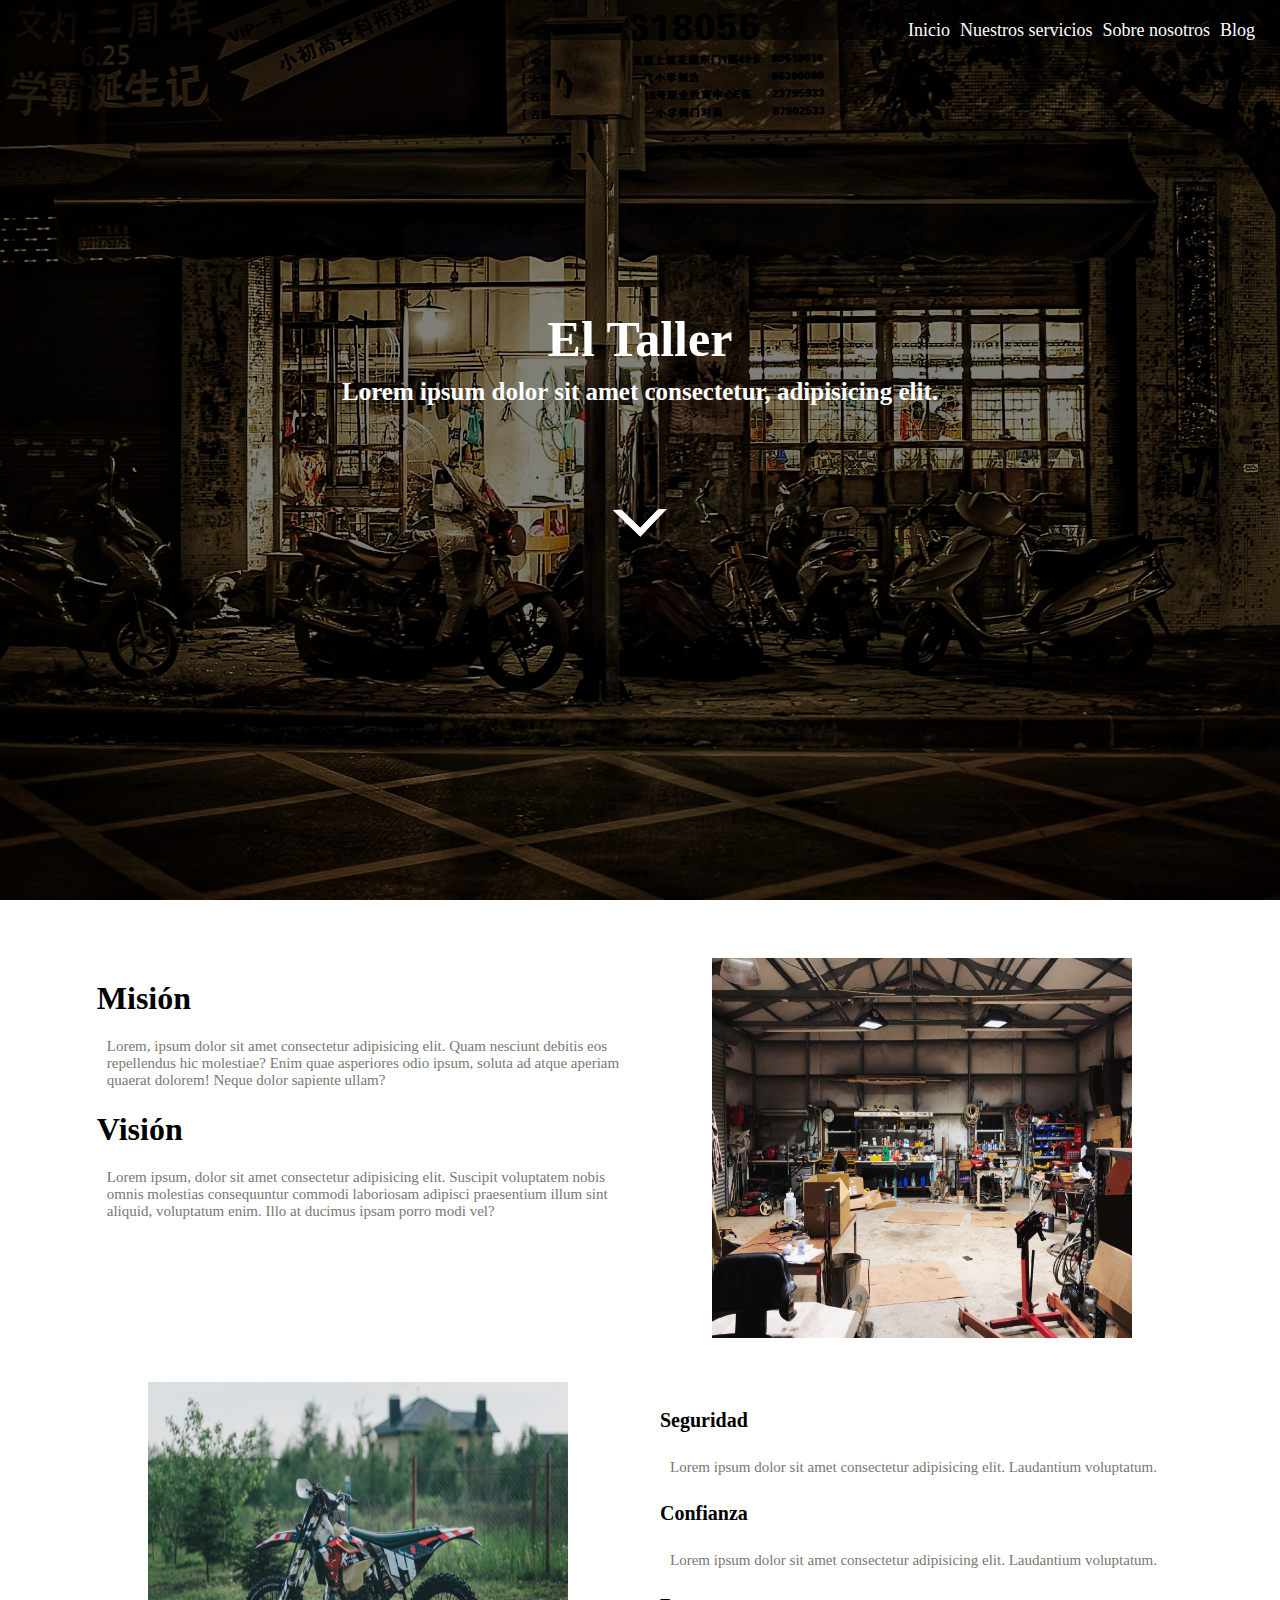
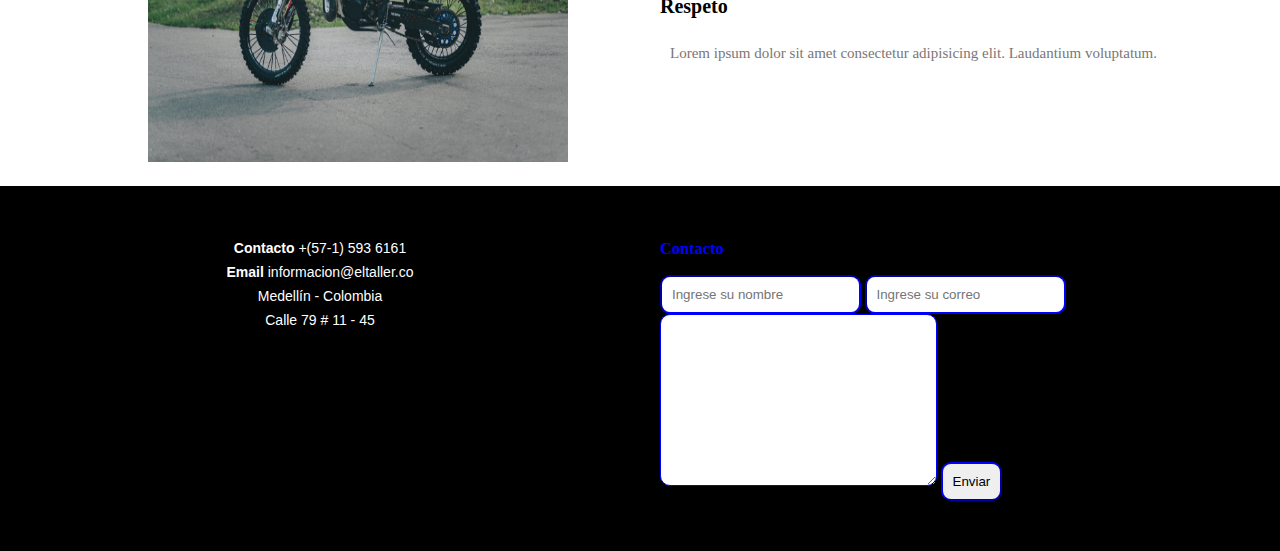
==== index.html @ 3cdd8216 "modificacion> footer y javascript" ====
<!DOCTYPE html>
<html lang="en">
  <head>
    <meta charset="UTF-8" />
    <meta name="viewport" content="width=device-width, initial-scale=1.0" />
    <title>El Taller</title>
    <!-- <style>
      nav > ul {
        float: right;
        display: flex;
        margin: 0;
        list-style-type: none;
      }
      nav > ul > li {
        padding: 10px;
        position: relative;
      }

      nav > ul > li > a {
        color: red;
        text-decoration: none;
      }
    </style> -->
    <link
      rel="stylesheet"
      href="https://pro.fontawesome.com/releases/v5.10.0/css/all.css"
      integrity="sha384-AYmEC3Yw5cVb3ZcuHtOA93w35dYTsvhLPVnYs9eStHfGJvOvKxVfELGroGkvsg+p"
      crossorigin="anonymous"
    />

    <link rel="stylesheet" href="/assets/css/main.css" />

  </head>
  <body>
    <section id="app">
      <header id="header">
        <nav class="nav-menu">
          <ul>
            <li><a href="/">Inicio</a></li>
            <li><a href="/pages/servicios.html">Nuestros servicios</a></li>
            <li><a href="/#nosotros">Sobre nosotros</a></li>
            <li><a href="/pages/blog">Blog</a></li>
          </ul>
        </nav>
      </header>

      <div id="titulo">
        <center>
          <h1>El Taller</h1>
          <h2>Lorem ipsum dolor sit amet consectetur, adipisicing elit.</h2>
        </center>
        <br />
        <br />
        <br />
        <!-- <br />
        <br />
        <br />
        <br /> -->
        <div id="arrowAnim">
          <div class="arrowSliding">
            <div class="arrow"></div>
          </div>
          <div class="arrowSliding">
            <div class="arrow"></div>
          </div>
        </div>
        <!-- <center>
          <span> &#8595;</span>
        </center> -->
      </div>
    </section>
    <section id="sobre-nosotros">
      <div class="row">
        <div class="column">
          <h1>Misión</h1>
          <p>
            Lorem, ipsum dolor sit amet consectetur adipisicing elit. Quam nesciunt
            debitis eos repellendus hic molestiae? Enim quae asperiores odio ipsum, soluta
            ad atque aperiam quaerat dolorem! Neque dolor sapiente ullam?
          </p>
          <h1>Visión</h1>
          <p>
            Lorem ipsum, dolor sit amet consectetur adipisicing elit. Suscipit voluptatem
            nobis omnis molestias consequuntur commodi laboriosam adipisci praesentium
            illum sint aliquid, voluptatum enim. Illo at ducimus ipsam porro modi vel?
          </p>
        </div>
        <div class="column">
          <center>
            <img src="/public/images/16.jpg" width="420" height="380" />
          </center>
        </div>
      </div>

      <div class="row">
        <div class="column">
          <center>
            <img src="/public/images/06.jpg" width="420" height="380" />
          </center>
        </div>
        <div class="column">
          <ul>
            <li>
              <i class="fas fa-motorcycle"></i>
              <h4>Seguridad</h4>
              <p>
                Lorem ipsum dolor sit amet consectetur adipisicing elit. Laudantium
                voluptatum.
              </p>
            </li>
            <li>
              <i class="fas fa-motorcycle"></i>

              <h4>Confianza</h4>
              <p>
                Lorem ipsum dolor sit amet consectetur adipisicing elit. Laudantium
                voluptatum.
              </p>
            </li>
            <li>
              <i class="fas fa-motorcycle"></i>

              <h4>Respeto</h4>
              <p>
                Lorem ipsum dolor sit amet consectetur adipisicing elit. Laudantium
                voluptatum.
              </p>
            </li>
          </ul>
        </div>
      </div>
    </section>

    <!-- Etiqueta sin contenido -->
    <!-- <hr /> -->
    <footer id="footer">
      <br />
      <div class="row">
        <div class="column">
          <center>
            <p>
              <strong>Contacto </strong> +(57-1) 593 6161<br />
              <strong>Email </strong> informacion@eltaller.co<br />
              Medellín - Colombia<br />
              Calle 79 # 11 - 45
              <div class="social-links mt-3">
                <a href="#" class="twitter"><i class="fab fa-twitter"></i></a>
                <a href="#" class="facebook"><i class="fab fa-facebook"></i></a>
                <a href="#" class="instagram"><i class="fab fa-instagram"></i></a>
                <a href="#" class="google-plus"><i class="fab fa-skype"></i></a>
                <a href="#" class="linkedin"><i class="fab fa-linkedin"></i></a>
              </div>
            </p>
    
    
          </center>
        </div>
        <div class="column">
            <h3 style="color:blue;">Contacto</h3>
                <form action="javascript:void(0)" onsubmit="metodos.capturarDatos3()">
              <input required type="text" id="txtNombre" placeholder="Ingrese su nombre">
              <input required type="email" id="txtCorreo" placeholder="Ingrese su correo">
              <textarea required name="" id="txtMensaje" cols="30" rows="10"></textarea>
              <input type="submit" value="Enviar" id="btnEnviar" />
          </form>
        </div>
      </div>
    </footer>
    <script>
      console.log("Desde el body");
    </script>
    <script src="./assets/js/main.js"></script>

  </body>
</html>
---- assets/css/main.css ----
body {
  margin: 0;
  padding: 0;
}

#header {
  padding: 20px;
  background-color: rgba(0, 0, 0, 0.5);
  position: relative;
  right: 0px;
}

.nav-menu ul {
  list-style-type: none;
  margin: 0;
  padding: 0;
  display: flex;
  float: right;
}

.nav-menu > ul > li {
  margin-left: 5px;
  margin-right: 5px;
}

.nav-menu a {
  color: #fff;
  text-decoration: none;
  font-size: 18px;
  margin-bottom: 10px;
}

.nav-menu a:hover {
  color: yellow;
}

#app {
  background: url("/public/images/07.jpg");
  background-size: cover;
  width: 100%;
  height: 100vh;
}

#app:before {
  content: "";
  background: rgba(0, 0, 0, 0.5);
  bottom: 0;
  right: 0;
  top: 0;
  left: 0;
  position: absolute;
}

#titulo {
  position: relative;
  margin-top: 30vh;
}

#titulo h1 {
  color: #fff;
  font-size: 50px;
  margin: 10px;
}

#titulo h2 {
  color: #fff;
  margin: 0px;
  font-size: 25px;
}

#titulo span {
  color: #fff;
  margin-top: 20px;
  padding: 20px;
  font-size: 50px;
}

#sobre-nosotros {
  margin: 3% 6% 0px 6%;
}

#sobre-nosotros h4 {
  font-size: 20px;
}

#sobre-nosotros ul {
  list-style-type: none;
  margin: 0px;
  padding: 0px;
}

#sobre-nosotros p {
  font-size: 15px;
  margin-left: 10px;
  color: #7a7676;
}

#sobre-nosotros i {
  font-size: 20px;
  float: left;
  margin-left: 5px;
  margin-right: 5px;
  color: #c7cf4e;
}

.row {
  display: flex;
}

.column {
  flex: 50%;
  padding: 20px;
}

#arrowAnim {
  display: flex;
  justify-content: center;
  align-items: center;
  position: relative;
  top: 50px;
}

.arrow {
  width: 2vw;
  height: 2vw;
  border: 0.5vw solid;
  border-color: white transparent transparent white;
  transform: rotate(-136deg);
}

.arrowSliding {
  position: absolute;
  /* -webkit-animation: slide 4s linear infinite; */
  animation: slide 4s linear infinite;
}

@keyframes slide {
  0% {
    opacity: 0;
    transform: translateY(-4vw);
  }
  20% {
    opacity: 1;
    transform: translateY(-1vw);
  }
  80% {
    opacity: 1;
    transform: translateY(1vw);
  }
  100% {
    opacity: 0;
    transform: translateY(4vw);
  }
}
#footer {
  background: black;
  padding: 0 0 30px 0;
  color: #fff;
  font-size: 14px;
}

#footer p {
  line-height: 24px;
  font-family: "Comic Sans MS", sans-serif;
}

#footer i {
  font-size: 28px;
  margin: 5px;
  color: #fff;
}

input,
textarea {
  border-radius: 10px;
  padding: 10px;
  border-color: blue;
}
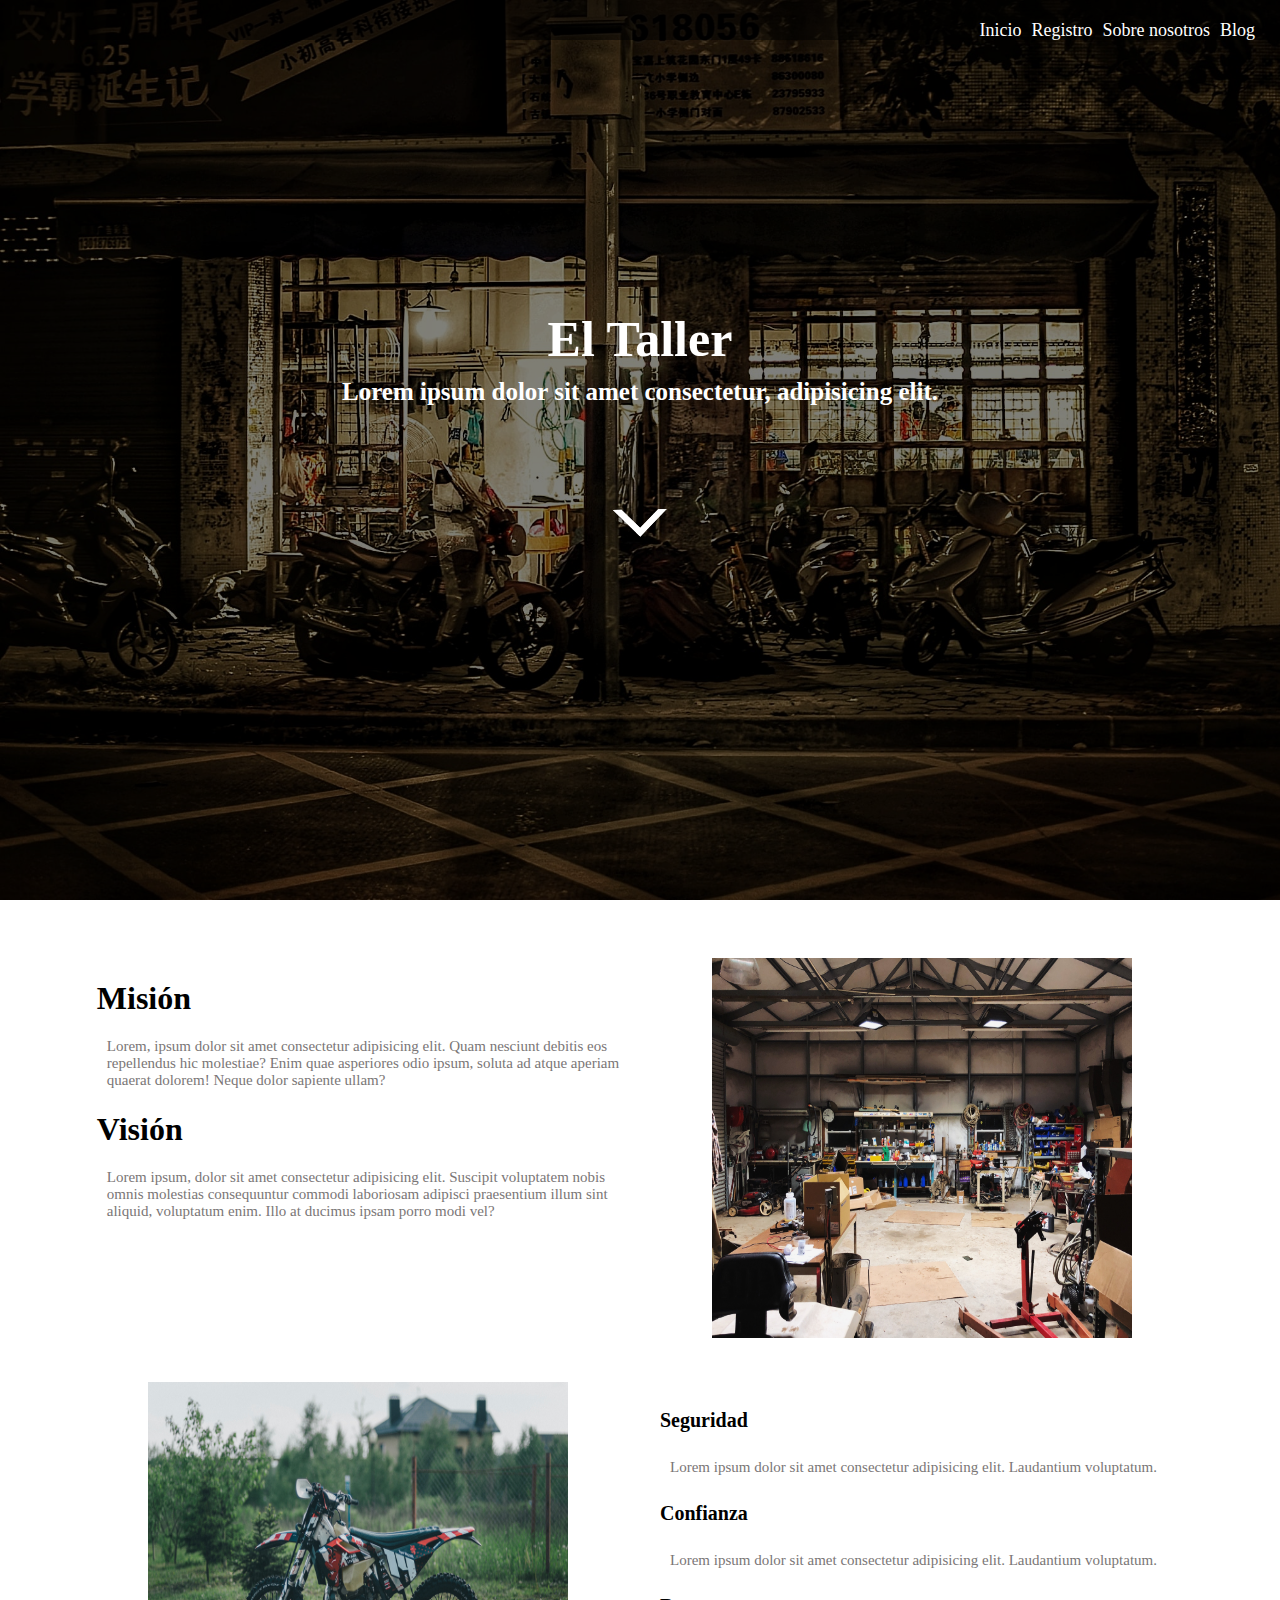
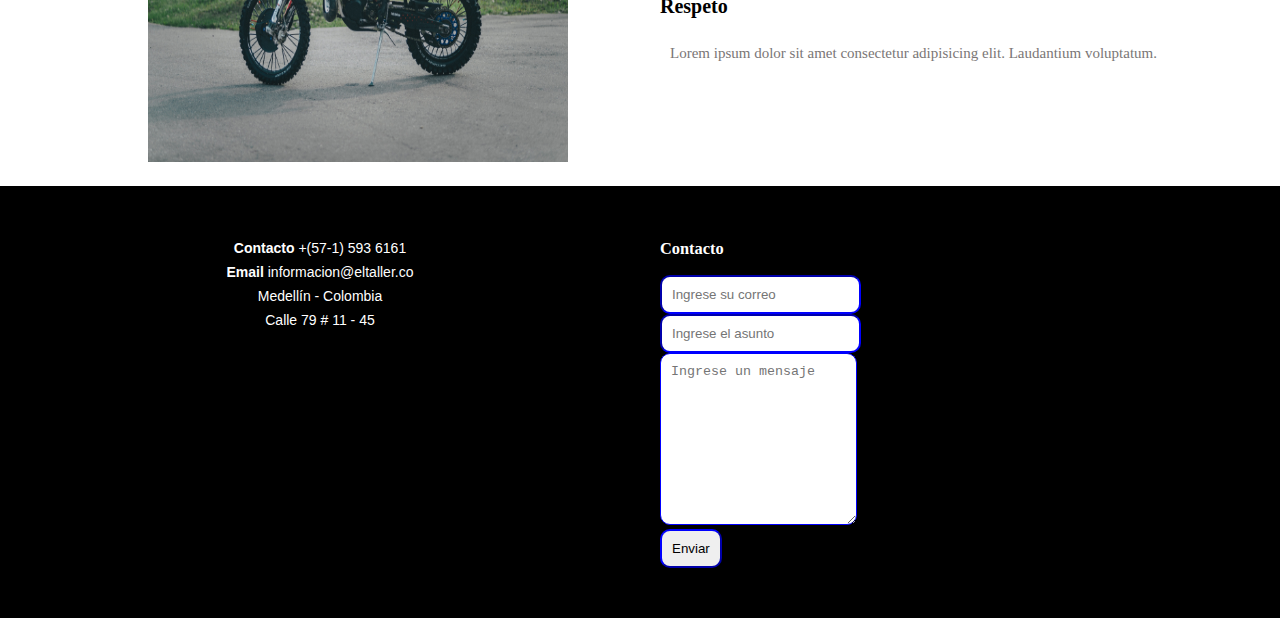
==== commit e6b5b8bc: "Registro full con Css y Js" ====
--- a/index.html
+++ b/index.html
@@ -37,7 +37,7 @@
         <nav class="nav-menu">
           <ul>
             <li><a href="/">Inicio</a></li>
-            <li><a href="/pages/servicios.html">Nuestros servicios</a></li>
+            <li><a href="/pages/registro.html">Registro</a></li>
             <li><a href="/#nosotros">Sobre nosotros</a></li>
             <li><a href="/pages/blog">Blog</a></li>
           </ul>
@@ -156,12 +156,15 @@
           </center>
         </div>
         <div class="column">
-            <h3 style="color:blue;">Contacto</h3>
-                <form action="javascript:void(0)" onsubmit="metodos.capturarDatos3()">
-              <input required type="text" id="txtNombre" placeholder="Ingrese su nombre">
-              <input required type="email" id="txtCorreo" placeholder="Ingrese su correo">
-              <textarea required name="" id="txtMensaje" cols="30" rows="10"></textarea>
-              <input type="submit" value="Enviar" id="btnEnviar" />
+          <h3 style="color:white;">Contacto</h3>
+          <form action="javascript:void(0)" onsubmit="metodos.capturarDatos3()">
+              <input required type="email" id="txtCorreo" placeholder="Ingrese su correo"/>
+              <br>
+              <input required type="text" id="txtAsunto" placeholder="Ingrese el asunto"/>
+              <br>
+              <textarea required name="" placeholder="Ingrese un mensaje" id="txtMensaje" cols="20" rows="10"></textarea>
+              <br>
+              <input type="submit" value="Enviar" />
           </form>
         </div>
       </div>
